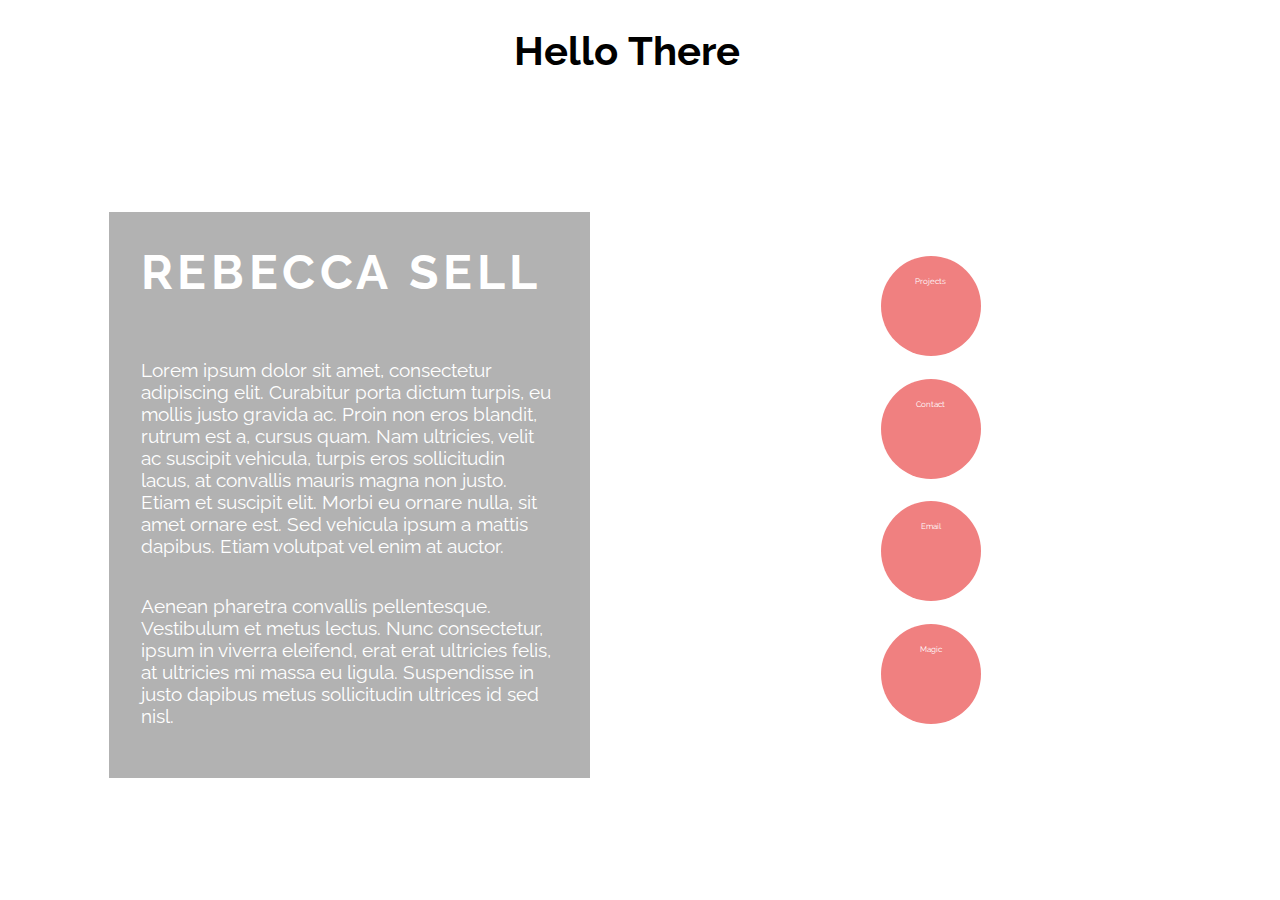
==== html/index.html @ 752ff676 "Wednesday Version" ====
<!DOCTYPE html>
<html lang="en">
<head>
    <meta charset="UTF-8">
    <meta name="viewport" content="width=device-width, initial-scale=1.0">
    <title>Document</title>
    <link rel="stylesheet" href="../Css/index.css">
    <link href="https://fonts.googleapis.com/css2?family=Raleway:ital,wght@0,400;0,500;0,700;1,400&display=swap" rel="stylesheet">
</head>
<!-- <div id="videoDiv"> 
        <div id="videoBlock">   
        <video id="video" preload autoplay muted playsinline loop>
        <source src="../photos/costarica.mp4"  type="video/mp4"> </source>
    </video>
    </div> -->
    <!-- </div>  -->
    <body>
       <div >
        <h1 id="rebeccaheady">
              <span>H</span>
              <span>e</span>
              <span>l</span>
              <span>l</span>
              <span>o</span>
              <span> &nbsp; </span>
              <span>T</span>
              <span>h</span>
              <span>e</span>
              <span>r</span>
              <span>e</span>
           </h1>
        </div>
    <section class= "container" id="container" >
        <div class="rebecca" >
        <h2>Rebecca Sell</h2>
        
        <p>Lorem ipsum dolor sit amet, consectetur adipiscing elit. Curabitur porta dictum turpis, eu mollis justo gravida ac. Proin non eros blandit, rutrum est a, cursus quam. Nam ultricies, velit ac suscipit vehicula, turpis eros sollicitudin lacus, at convallis mauris magna non justo. Etiam et suscipit elit. Morbi eu ornare nulla, sit amet ornare est. Sed vehicula ipsum a mattis dapibus. Etiam volutpat vel enim at auctor.</p>
        <p>Aenean pharetra convallis pellentesque. Vestibulum et metus lectus. Nunc consectetur, ipsum in viverra eleifend, erat erat ultricies felis, at ultricies mi massa eu ligula. Suspendisse in justo dapibus metus sollicitudin ultrices id sed nisl.</p>
        </div>
       
        <div class= "buttonbox" >
            
    
            <a href="projects.html" class="but1" id="item">Projects</a>
            <a href="contact.html" class= "but2" id="item" >Contact</a>
            <a href="mailto: r.q.sell@gmail.com" class= "but3" id="item">Email</a>
            <a href="../html/magic.html" class= "but4" id="item">Magic</a>

        </div>
    </div>
        </section>
       
    </body>
    <script src="../js/index.js"></script>
    </html>
---- Css/index.css ----
*{
    font-family: "raleway";
}
@viewport {
  width: device-width ;
  zoom: 1.0 ;
}
@-ms-viewport {
  width: device-width ;
}
@media (max-width:500px) {
  .rebecca { 
    display: flex;
    flex-direction: column;
    align-items: center;
    justify-content: top;
    top: 0em;
      background: rgba(0,0,0,0.3);
      color: white;
      padding: 2rem;
      width: 33%;
      margin: 0;
      font-size: .8rem;
      
    }
   .rebecca h2 {
      font-size: 1rem;
      text-transform: uppercase;
      margin-top: 0;
      letter-spacing: .3rem;
    }
}

body {
  background-image: url("../photos/water.png");
}

@media (max-width:750px){
body {
  background: url("../photos/water.png");
  background-size: cover;
}}
/* url(img_tree.gif)  top no-repeat, url(img_flwr.gif)bottom no-repeat, */


#rebeccaheady {
  position: relative;
  border: none;
  height:100px;
  margin-left: 40%;
  font-size: 2.5rem;
   
}

#rebeccaheady  span {
  display:table-cell;
  
}
@keyframes jumb {
	0% { -webkit-transform:translateY(0px); transform:translateY(0px) }
	50% { -webkit-transformm:translateY(-8px); transform:translateY(-8px) }
	100% { -webkit-transform:translateY(0px); transform:translateY(0px) }
}

@media screen and (min-width: 770px) {
	#rebeccaheady:hover span {
		animation:jumb 0.4s infinite;
		-webkit-animation:jumb 0.4s infinite;
	}

	#rebeccaheady  span:nth-child(1) {animation-delay:0s;}
	#rebeccaheady  span:nth-child(2) {animation-delay:.05s;}
	#rebeccaheady  span:nth-child(3) {animation-delay:.1s;}
	#rebeccaheady  span:nth-child(4) {animation-delay:.15s;}
	#rebeccaheady  span:nth-child(5) {animation-delay:.2s;}
	#rebeccaheady  span:nth-child(6) {animation-delay:.25s;}
	#rebeccaheady  span:nth-child(7) {animation-delay:.3s;}
	#rebeccaheady  span:nth-child(8) {animation-delay:.35s;}
	#rebeccaheady span:nth-child(9) {animation-delay:.4s;}
	#rebeccaheady span:nth-child(10) {animation-delay:.45s;}
	
}
header{
    background-color: whitesmoke;
    display: flex;
    justify-content: center;
    animation-name: bounce-1;
    animation-timing-function: linear;

}
header h1{
    display: flex;
    flex-direction: row;
    justify-content: center;
    align-items: center;
    animation: bounce-1;
    animation-duration: 3sec;

}
.bounce-1 {
    animation-name: bounce-1;
    animation-timing-function: linear;
}
#item:active {
    background-color: rgba(168, 218, 220, 1.00);
  }
  #item:hover {
    cursor: pointer;
    border-width: 20px;
  }
@keyframes bounce-1 {
    0%   { transform: translateY(0); }
    50%  { transform: translateY(-20px); }
    100% { transform: translateY(0); }
}
.container{
    display: flex;
    position: relative;
    justify-content: space-evenly; 
    align-content: flex-start;
    top: 58px;
}
.rebecca { 
  display: flex;
  flex-direction: column;
  justify-content: top;
  top: 0em;
    background: rgba(0,0,0,0.3);
    color: white;
    padding: 2rem;
    width: 33%;
    margin: 0;
    font-size: 1.2rem;
    
  }
  h2 {
    font-size: 3rem;
    text-transform: uppercase;
    margin-top: 0;
    letter-spacing: .3rem;
  }
  .inner {
    position: relative;
    overflow: hidden;
  }
  
  .buttonbox {
    display: flex;
    flex-direction: column;
    justify-content: space-evenly;
    align-items: center;
    top: 0em;
    color: white;
    padding: 2rem;
    width: 33%;
    margin: 0;
  }
  #mydiv {
    position: absolute;
    z-index: 9;
    background-color: #f1f1f1;
    border: 1px solid #d3d3d3;
    text-align: center;
  }
  
  #mydivheader {
    padding: 10px;
    cursor: move;
    z-index: 10;
    background-color: #2196F3;
    color: #fff;
  }
  .buttonbox a{
    height: 60px;
    width: 60px;
    background-color: RGB(240, 128, 128);
    border: none;
    color: white;
    padding: 20px;
    margin-bottom: 10px;
    text-align: center;
    text-decoration: none;
    font-size: .5rem;
    border-radius: 50%;
    animation-name: slidein;
    animation-duration: 3 sec;
    animation-iteration-count: infinite;
  }
  .but1:hover {
    animation: shake 0.82s cubic-bezier(.36,.07,.19,.97) both;
    transform: translate3d(0, 0, 0);
    backface-visibility: hidden;
    perspective: 1000px;
  }
  
  .but2:hover {
    animation: shake 0.82s cubic-bezier(.36,.07,.19,.97) both;
    transform: translate3d(0, 0, 0);
    backface-visibility: hidden;
    perspective: 1000px;
  }
  .but3:hover {
    animation: shake 0.82s cubic-bezier(.36,.07,.19,.97) both;
    transform: translate3d(0, 0, 0);
    backface-visibility: hidden;
    perspective: 1000px;
  }
  @keyframes shake {
    10%, 90% {
      transform: translate3d(-1px, 0, 0);
    }
    
    20%, 80% {
      transform: translate3d(2px, 0, 0);
    }
  
    30%, 50%, 70% {
      transform: translate3d(-4px, 0, 0);
    }
  
    40%, 60% {
      transform: translate3d(4px, 0, 0);
    }
  }
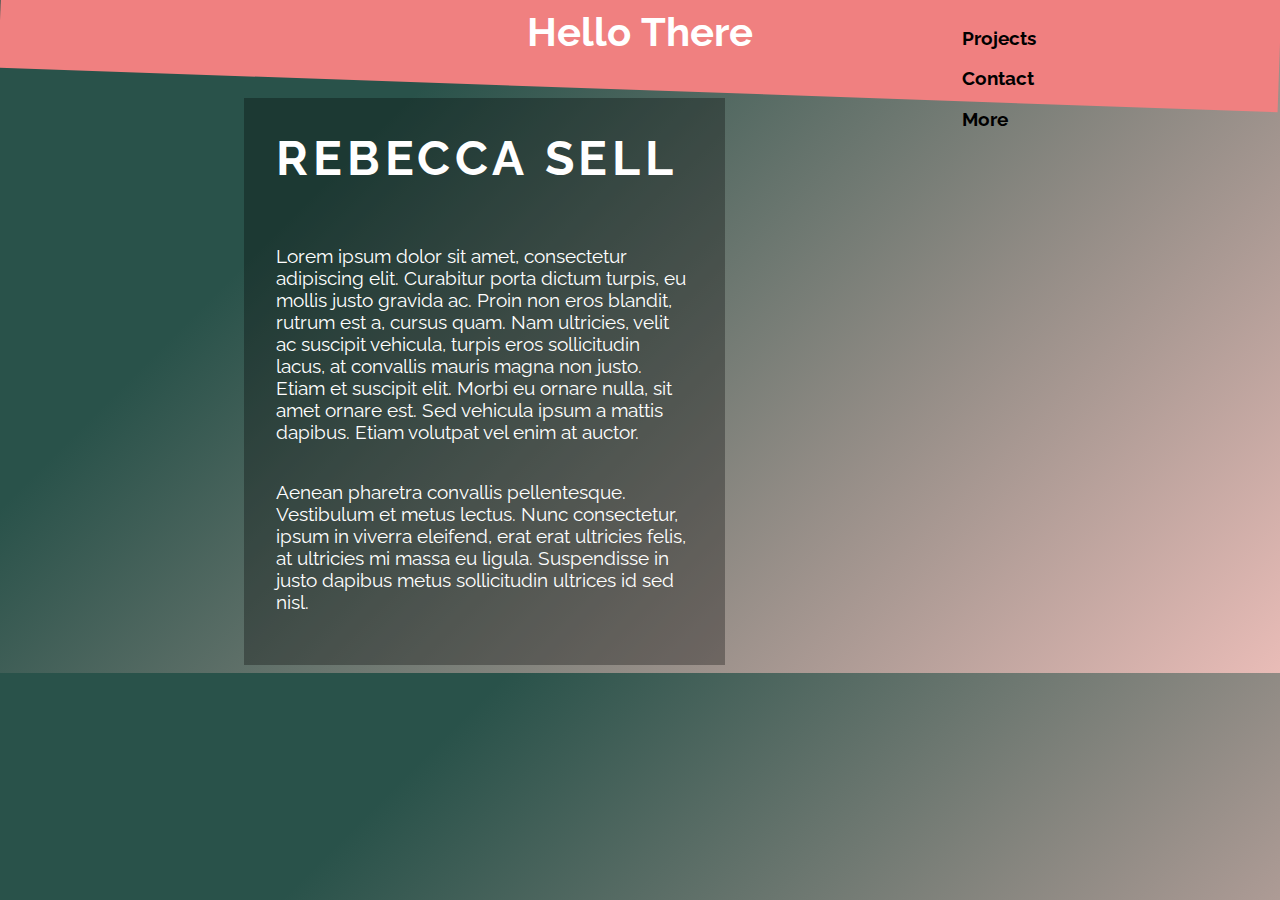
==== commit fb577fe6: "picture edit" ====
--- a/html/index.html
+++ b/html/index.html
@@ -1,11 +1,13 @@
 <!DOCTYPE html>
 <html lang="en">
+
 <head>
     <meta charset="UTF-8">
     <meta name="viewport" content="width=device-width, initial-scale=1.0">
     <title>Document</title>
     <link rel="stylesheet" href="../Css/index.css">
-    <link href="https://fonts.googleapis.com/css2?family=Raleway:ital,wght@0,400;0,500;0,700;1,400&display=swap" rel="stylesheet">
+    <link href="https://fonts.googleapis.com/css2?family=Raleway:ital,wght@0,400;0,500;0,700;1,400&display=swap"
+        rel="stylesheet">
 </head>
 <!-- <div id="videoDiv"> 
         <div id="videoBlock">   
@@ -13,43 +15,53 @@
         <source src="../photos/costarica.mp4"  type="video/mp4"> </source>
     </video>
     </div> -->
-    <!-- </div>  -->
-    <body>
-       <div >
+<!-- </div>  -->
+
+<body>
+    <div id=header>
         <h1 id="rebeccaheady">
-              <span>H</span>
-              <span>e</span>
-              <span>l</span>
-              <span>l</span>
-              <span>o</span>
-              <span> &nbsp; </span>
-              <span>T</span>
-              <span>h</span>
-              <span>e</span>
-              <span>r</span>
-              <span>e</span>
-           </h1>
+            <span>H</span>
+            <span>e</span>
+            <span>l</span>
+            <span>l</span>
+            <span>o</span>
+            <span> &nbsp; </span>
+            <span>T</span>
+            <span>h</span>
+            <span>e</span>
+            <span>r</span>
+            <span>e</span>
+        </h1>
+    </div>
+    <section class="container" id="container">
+        <div class="rebecca">
+            <h2>Rebecca Sell</h2>
+
+            <p>Lorem ipsum dolor sit amet, consectetur adipiscing elit. Curabitur porta dictum turpis, eu mollis justo
+                gravida ac. Proin non eros blandit, rutrum est a, cursus quam. Nam ultricies, velit ac suscipit
+                vehicula, turpis eros sollicitudin lacus, at convallis mauris magna non justo. Etiam et suscipit elit.
+                Morbi eu ornare nulla, sit amet ornare est. Sed vehicula ipsum a mattis dapibus. Etiam volutpat vel enim
+                at auctor.</p>
+            <p>Aenean pharetra convallis pellentesque. Vestibulum et metus lectus. Nunc consectetur, ipsum in viverra
+                eleifend, erat erat ultricies felis, at ultricies mi massa eu ligula. Suspendisse in justo dapibus metus
+                sollicitudin ultrices id sed nisl.</p>
         </div>
-    <section class= "container" id="container" >
-        <div class="rebecca" >
-        <h2>Rebecca Sell</h2>
-        
-        <p>Lorem ipsum dolor sit amet, consectetur adipiscing elit. Curabitur porta dictum turpis, eu mollis justo gravida ac. Proin non eros blandit, rutrum est a, cursus quam. Nam ultricies, velit ac suscipit vehicula, turpis eros sollicitudin lacus, at convallis mauris magna non justo. Etiam et suscipit elit. Morbi eu ornare nulla, sit amet ornare est. Sed vehicula ipsum a mattis dapibus. Etiam volutpat vel enim at auctor.</p>
-        <p>Aenean pharetra convallis pellentesque. Vestibulum et metus lectus. Nunc consectetur, ipsum in viverra eleifend, erat erat ultricies felis, at ultricies mi massa eu ligula. Suspendisse in justo dapibus metus sollicitudin ultrices id sed nisl.</p>
-        </div>
-       
-        <div class= "buttonbox" >
-            
-    
-            <a href="projects.html" class="but1" id="item">Projects</a>
-            <a href="contact.html" class= "but2" id="item" >Contact</a>
-            <a href="mailto: r.q.sell@gmail.com" class= "but3" id="item">Email</a>
-            <a href="../html/magic.html" class= "but4" id="item">Magic</a>
+
+        <div class="box">
+
+
+            <a href="projects.html" class="but1" id="item"></a>
+            <h3>Projects</h3>
+            <a href="contact.html" class="but2" id="item"></a>
+            <h3>Contact</h3>
+            <a href="../html/magic.html" class="but4" id="item"></a>
+            <h3>More</h3>
 
         </div>
-    </div>
-        </section>
-       
-    </body>
-    <script src="../js/index.js"></script>
-    </html>+        </div>
+    </section>
+
+</body>
+<script src="../js/index.js"></script>
+
+</html>--- a/Css/index.css
+++ b/Css/index.css
@@ -1,192 +1,350 @@
-*{
-    font-family: "raleway";
-}
+* {
+  font-family: "raleway";
+}
+
 @viewport {
-  width: device-width ;
-  zoom: 1.0 ;
-}
+  width: device-width;
+  zoom: 1.0;
+}
+
 @-ms-viewport {
-  width: device-width ;
-}
+  width: device-width;
+}
+
 @media (max-width:500px) {
-  .rebecca { 
+  .rebecca {
     display: flex;
     flex-direction: column;
     align-items: center;
     justify-content: top;
     top: 0em;
-      background: rgba(0,0,0,0.3);
-      color: white;
-      padding: 2rem;
-      width: 33%;
-      margin: 0;
-      font-size: .8rem;
-      
-    }
-   .rebecca h2 {
-      font-size: 1rem;
-      text-transform: uppercase;
-      margin-top: 0;
-      letter-spacing: .3rem;
-    }
-}
-
-body {
-  background-image: url("../photos/water.png");
-}
-
-@media (max-width:750px){
-body {
-  background: url("../photos/water.png");
-  background-size: cover;
-}}
-/* url(img_tree.gif)  top no-repeat, url(img_flwr.gif)bottom no-repeat, */
-
-
-#rebeccaheady {
-  position: relative;
-  border: none;
-  height:100px;
-  margin-left: 40%;
-  font-size: 2.5rem;
-   
-}
-
-#rebeccaheady  span {
-  display:table-cell;
-  
-}
-@keyframes jumb {
-	0% { -webkit-transform:translateY(0px); transform:translateY(0px) }
-	50% { -webkit-transformm:translateY(-8px); transform:translateY(-8px) }
-	100% { -webkit-transform:translateY(0px); transform:translateY(0px) }
-}
-
-@media screen and (min-width: 770px) {
-	#rebeccaheady:hover span {
-		animation:jumb 0.4s infinite;
-		-webkit-animation:jumb 0.4s infinite;
-	}
-
-	#rebeccaheady  span:nth-child(1) {animation-delay:0s;}
-	#rebeccaheady  span:nth-child(2) {animation-delay:.05s;}
-	#rebeccaheady  span:nth-child(3) {animation-delay:.1s;}
-	#rebeccaheady  span:nth-child(4) {animation-delay:.15s;}
-	#rebeccaheady  span:nth-child(5) {animation-delay:.2s;}
-	#rebeccaheady  span:nth-child(6) {animation-delay:.25s;}
-	#rebeccaheady  span:nth-child(7) {animation-delay:.3s;}
-	#rebeccaheady  span:nth-child(8) {animation-delay:.35s;}
-	#rebeccaheady span:nth-child(9) {animation-delay:.4s;}
-	#rebeccaheady span:nth-child(10) {animation-delay:.45s;}
-	
-}
-header{
-    background-color: whitesmoke;
-    display: flex;
-    justify-content: center;
-    animation-name: bounce-1;
-    animation-timing-function: linear;
-
-}
-header h1{
-    display: flex;
-    flex-direction: row;
-    justify-content: center;
-    align-items: center;
-    animation: bounce-1;
-    animation-duration: 3sec;
-
-}
-.bounce-1 {
-    animation-name: bounce-1;
-    animation-timing-function: linear;
-}
-#item:active {
-    background-color: rgba(168, 218, 220, 1.00);
-  }
-  #item:hover {
-    cursor: pointer;
-    border-width: 20px;
-  }
-@keyframes bounce-1 {
-    0%   { transform: translateY(0); }
-    50%  { transform: translateY(-20px); }
-    100% { transform: translateY(0); }
-}
-.container{
-    display: flex;
-    position: relative;
-    justify-content: space-evenly; 
-    align-content: flex-start;
-    top: 58px;
-}
-.rebecca { 
-  display: flex;
-  flex-direction: column;
-  justify-content: top;
-  top: 0em;
-    background: rgba(0,0,0,0.3);
+    background: rgba(0, 0, 0, 0.3);
     color: white;
     padding: 2rem;
     width: 33%;
     margin: 0;
-    font-size: 1.2rem;
-    
-  }
-  h2 {
-    font-size: 3rem;
+    font-size: .8rem;
+
+  }
+
+  .rebecca h2 {
+    font-size: 1rem;
     text-transform: uppercase;
     margin-top: 0;
     letter-spacing: .3rem;
   }
-  .inner {
-    position: relative;
-    overflow: hidden;
-  }
-  
-  .buttonbox {
+}
+
+/* .container {
+  margin: 2%;
+} */
+
+body {
+  background-color: #e9bcb7;
+  background-image: linear-gradient(315deg, #e9bcb7 0%, #29524a 74%);
+  background-size: cover;
+  /* background-repeat: no-repeat; */
+  min-height: 100%;
+}
+
+@media (max-height:400) {
+  #header {
+    background-color: RGB(240, 128, 128);
+    height: 13%;
+    position: absolute;
+    margin: 0px;
+    padding: 0px;
+    top: 0;
+    left: 0;
+    width: 100%;
     display: flex;
-    flex-direction: column;
-    justify-content: space-evenly;
     align-items: center;
-    top: 0em;
+    justify-content: center;
+    top: -3%;
+    left: 1%;
+    transform: rotate(2deg);
     color: white;
-    padding: 2rem;
-    width: 33%;
-    margin: 0;
-  }
-  #mydiv {
-    position: absolute;
-    z-index: 9;
-    background-color: #f1f1f1;
-    border: 1px solid #d3d3d3;
-    text-align: center;
-  }
-  
-  #mydivheader {
-    padding: 10px;
-    cursor: move;
-    z-index: 10;
-    background-color: #2196F3;
-    color: #fff;
-  }
-  .buttonbox a{
-    height: 60px;
+  }
+
+}
+
+#header {
+  background-color: RGB(240, 128, 128);
+  height: 13%;
+  position: absolute;
+  margin: 0px;
+  padding: 0px;
+  top: 0;
+  left: 0;
+  width: 100%;
+  display: flex;
+  align-items: center;
+  justify-content: center;
+  top: -3%;
+  left: 0%;
+  transform: rotate(2deg);
+  color: white;
+}
+
+#rebeccaheady {
+  position: relative;
+  border: none;
+  font-size: 2.5rem;
+  transform: rotate(-2deg);
+
+}
+
+
+#rebeccaheady span {
+  display: table-cell;
+}
+
+@keyframes jumb {
+  0% {
+    -webkit-transform: translateY(0px);
+    transform: translateY(0px)
+  }
+
+  50% {
+    -webkit-transformm: translateY(-8px);
+    transform: translateY(-8px)
+  }
+
+  100% {
+    -webkit-transform: translateY(0px);
+    transform: translateY(0px)
+  }
+}
+
+
+@media screen and (min-width: 770px) {
+  #rebeccaheady span {
+    animation: jumb 0.4s infinite;
+    -webkit-animation: jumb 0.4s infinite;
+  }
+
+  #rebeccaheady span:nth-child(1) {
+    animation-delay: 0s;
+  }
+
+  #rebeccaheady span:nth-child(2) {
+    animation-delay: .05s;
+  }
+
+  #rebeccaheady span:nth-child(3) {
+    animation-delay: .1s;
+  }
+
+  #rebeccaheady span:nth-child(4) {
+    animation-delay: .15s;
+  }
+
+  #rebeccaheady span:nth-child(5) {
+    animation-delay: .2s;
+  }
+
+  #rebeccaheady span:nth-child(6) {
+    animation-delay: .25s;
+  }
+
+  #rebeccaheady span:nth-child(7) {
+    animation-delay: .3s;
+  }
+
+  #rebeccaheady span:nth-child(8) {
+    animation-delay: .35s;
+  }
+
+  #rebeccaheady span:nth-child(9) {
+    animation-delay: .4s;
+  }
+
+  #rebeccaheady span:nth-child(10) {
+    animation-delay: .45s;
+  }
+
+}
+
+header {
+  background-color: whitesmoke;
+  display: flex;
+  justify-content: center;
+  animation-name: bounce-1;
+  animation-timing-function: linear;
+
+}
+
+header h1 {
+  display: flex;
+  flex-direction: row;
+  justify-content: center;
+  align-items: center;
+  animation: bounce-1;
+  animation-duration: 3sec;
+
+}
+
+.bounce-1 {
+  animation-name: bounce-1;
+  animation-timing-function: linear;
+}
+
+#item:active {
+  background-color: rgba(168, 218, 220, 1.00);
+}
+
+/* #item:hover {
+    cursor: pointer;
+    border-width: 20px;
+  } */
+@keyframes bounce-1 {
+  0% {
+    transform: translateY(0);
+  }
+
+  50% {
+    transform: translateY(-20px);
+  }
+
+  100% {
+    transform: translateY(0);
+  }
+}
+
+.container {
+  display: flex;
+  position: relative;
+  justify-content: space-evenly;
+  align-content: flex-start;
+
+}
+
+.rebecca {
+  display: flex;
+  flex-direction: column;
+  justify-content: top;
+  top: 0em;
+  background: rgba(0, 0, 0, 0.3);
+  color: white;
+  padding: 2rem;
+  width: 33%;
+  margin-top: 10vh;
+  font-size: 1.2rem;
+  /* margin-bottom: 20px; */
+
+}
+
+h2 {
+  font-size: 3rem;
+  text-transform: uppercase;
+  margin-top: 0;
+  letter-spacing: .3rem;
+}
+
+.inner {
+  position: relative;
+  overflow: hidden;
+}
+
+.buttonbox {
+  display: flex;
+  flex-direction: column;
+  justify-content: space-evenly;
+  align-items: center;
+  top: 0em;
+  color: black;
+  padding: 2rem;
+  width: 33%;
+  margin-top: 40px;
+}
+
+#mydiv {
+  position: absolute;
+  z-index: 9;
+  background-color: #f1f1f1;
+  border: 1px solid #d3d3d3;
+  text-align: center;
+}
+
+#mydivheader {
+  padding: 10px;
+  cursor: move;
+  z-index: 10;
+  background-color: #2196F3;
+  color: #fff;
+}
+
+h2:hover {
+  color: RGB(240, 128, 128);
+  ;
+}
+
+.buttonbox a {
+  /* height: 60px;
     width: 60px;
     background-color: RGB(240, 128, 128);
     border: none;
     color: white;
     padding: 20px;
     margin-bottom: 10px;
-    text-align: center;
-    text-decoration: none;
+  
+  
     font-size: .5rem;
     border-radius: 50%;
     animation-name: slidein;
     animation-duration: 3 sec;
-    animation-iteration-count: infinite;
-  }
-  .but1:hover {
+    animation-iteration-count: infinite; */
+  position: relative;
+  text-decoration: none;
+  text-align: center;
+  color: white;
+  background: #fff;
+  height: 100px;
+  border-color: #000;
+  border-style: solid;
+  width: 50px;
+  border-width: 2px 50px 2px 2px;
+  border-radius: 50%;
+  animation: roll 40000s infinite;
+}
+
+.buttonbox a:before {
+  content: '';
+  position: absolute;
+  top: 0;
+  left: 50%;
+  background: #fff;
+  border: 18px solid #000;
+  border-radius: 50%;
+  width: 14px;
+  height: 14px;
+}
+
+.buttonbox a:after {
+  content: '';
+  position: absolute;
+  top: 50%;
+  left: 50%;
+  background: #000;
+  border: 18px solid #fff;
+  border-radius: 50%;
+  width: 14px;
+  height: 14px;
+}
+
+@media (min-width:750px) {
+  @keyframes roll {
+    from {
+      transform: rotate(0deg);
+    }
+
+    to {
+      transform: rotate(3600000deg);
+    }
+  }
+}
+
+/* /.but1:hover {
     animation: shake 0.82s cubic-bezier(.36,.07,.19,.97) both;
     transform: translate3d(0, 0, 0);
     backface-visibility: hidden;
@@ -204,8 +362,9 @@
     transform: translate3d(0, 0, 0);
     backface-visibility: hidden;
     perspective: 1000px;
-  }
-  @keyframes shake {
+  } */
+*/
+/* @keyframes shake {
     10%, 90% {
       transform: translate3d(-1px, 0, 0);
     }
@@ -221,4 +380,12 @@
     40%, 60% {
       transform: translate3d(4px, 0, 0);
     }
-  }+  } */
+/* @keyframes roll {
+    from {
+      transform:rotate(0deg);
+    }
+    to {
+      transform:rotate(3600000deg);
+    }
+  } */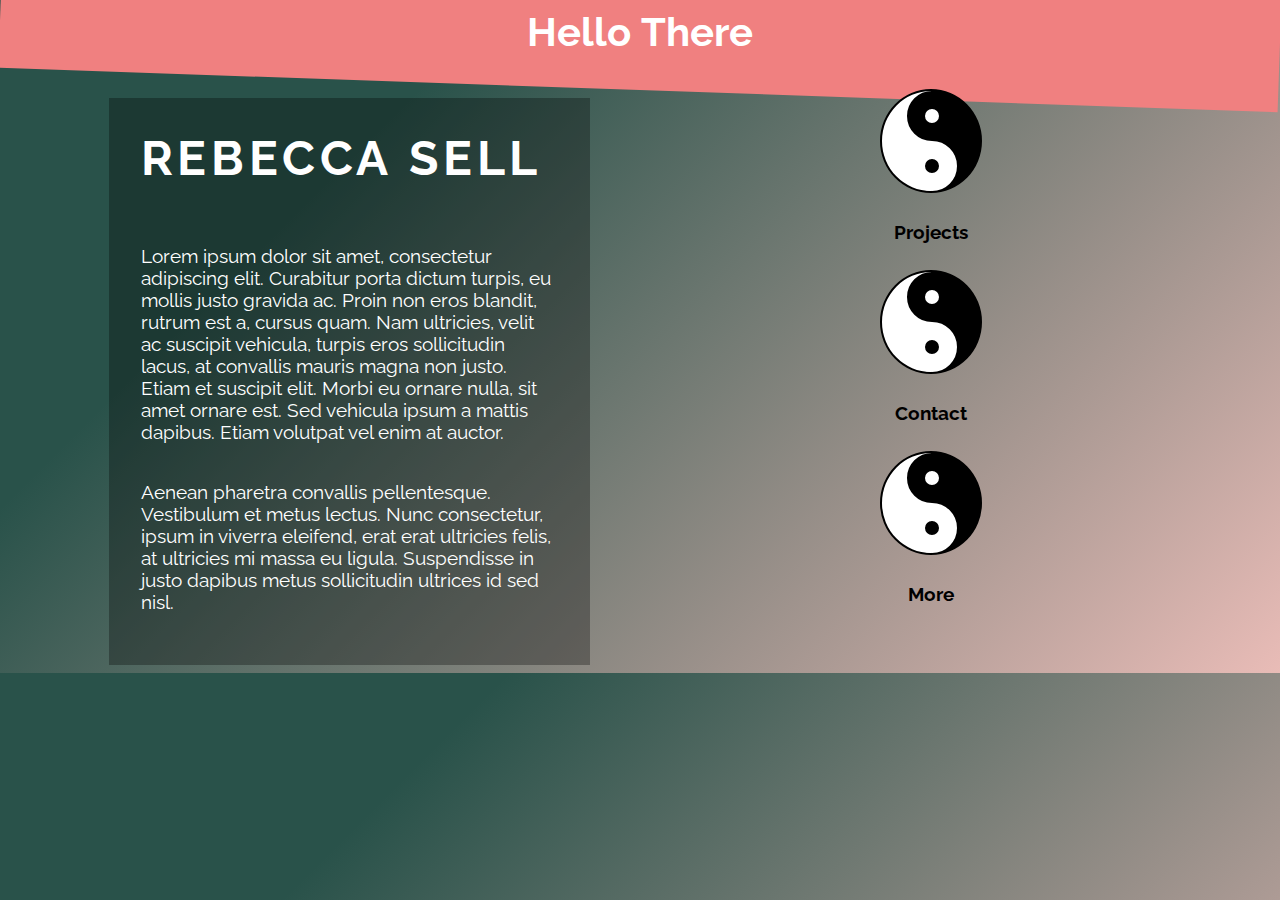
==== commit a5d605c8: "new" ====
--- a/html/index.html
+++ b/html/index.html
@@ -47,7 +47,7 @@
                 sollicitudin ultrices id sed nisl.</p>
         </div>
 
-        <div class="box">
+        <div class="buttonbox">
 
 
             <a href="projects.html" class="but1" id="item"></a>
